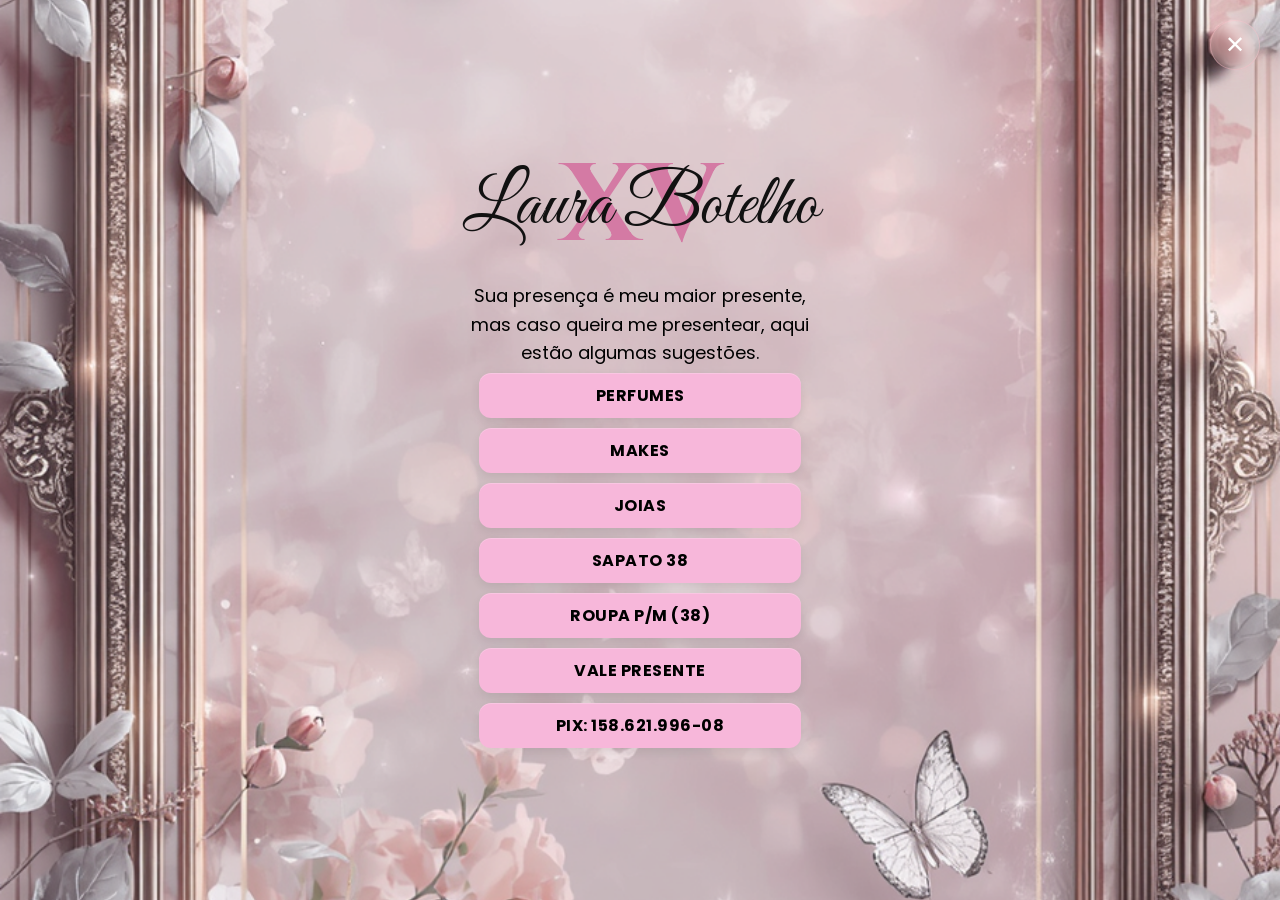
==== index3.html @ 1e41a75f "Add files via upload" ====
<!DOCTYPE html>
<html lang="pt-BR">

<head>
    <meta charset="UTF-8">
    <meta name="viewport" content="width=device-width, initial-scale=1.0">

    <title>Lista de Presentes - Laura XV</title>

    <link
        href="https://fonts.googleapis.com/css2?family=Cinzel:wght@500;700&family=Great+Vibes&family=Poppins:wght@300;400;600;700&display=swap"
        rel="stylesheet">

    <style>
        * {
            margin: 0;
            padding: 0;
            box-sizing: border-box;
        }

        body {
            min-height: 100vh;
            font-family: 'Poppins', sans-serif;
            overflow-x: hidden;

            background-image: url(video/3.jpg);
            background-size: cover;
            background-position: center;
            background-repeat: no-repeat;
            background-attachment: fixed;

            /* Centraliza o conteúdo vertical e horizontalmente */
            display: flex;
            justify-content: center;
            align-items: center;
        }

        /* Faixas rosas superiores */
        .top-ribbon {
            position: absolute;
            top: 0;
            right: 0;
            width: 220px;
            height: 220px;
            pointer-events: none;
        }

        #voltarBtn {
            position: fixed;
            top: 20px;
            right: 20px;

            width: 50px;
            height: 50px;

            border: 1px solid rgba(255, 192, 203, .4);
            border-radius: 50%;

            background: rgba(255, 255, 255, .08);
            backdrop-filter: blur(6px);
            -webkit-backdrop-filter: blur(6px);
            /* Suporte para Safari (iOS) */

            color: #fff;
            font-size: 24px;

            cursor: pointer;
            z-index: 99999;

            box-shadow:
                0 0 20px rgba(255, 192, 203, .25),
                inset 0 0 10px rgba(255, 255, 255, .05);

            transition: .3s ease;
            display: flex;
            align-items: center;
            justify-content: center;
        }

        #voltarBtn:hover {
            transform: scale(1.08);
            background: rgba(255, 192, 203, .15);
            box-shadow:
                0 0 30px rgba(255, 192, 203, .5),
                0 0 10px rgba(255, 255, 255, .2);
        }

        /* Container principal ajustado */
        .container {
            width: 100%;
            max-width: 450px;
            /* Largura ideal para leitura e clique */
            padding: 40px 24px;
            margin: auto;
            text-align: center;
        }

        /* Logo XV */
        .logo {
            position: relative;
            text-align: center;
            margin-bottom: 40px;
        }

        .logo .xv {
            font-family: 'Cinzel', serif;
            font-size: 110px;
            color: #d47aa4;
            line-height: 1;
            font-weight: 700;
            margin-bottom: 100px;
        }

        .logo .nome {
            position: absolute;
            left: 50%;
            top: 50%;
            transform: translate(-50%, -50%);
            font-family: 'Great Vibes', cursive;
            font-size: 72px;
            color: #111;
            white-space: nowrap;
        }

        /* Texto descritivo */
        .descricao {
            text-align: center;
            color: #000000;
            font-size: 18px;
            line-height: 1.6;
            margin-bottom: 55px;
            padding: 0 10px;
            margin-top: -80px;
        }

        /* Lista de Botões */
        .lista {
            display: flex;
            flex-direction: column;
            align-items: center;
            gap: 10px;
            /* Espaço perfeito entre os botões */
            margin-top: -50px;
        }

        .btn {
            display: flex;
            align-items: center;
            justify-content: center;
            width: 80%;
            height: 45px;
            /* Altura ideal para clique com o polegar */
            background: #f7b7da;
            color: black;
            text-decoration: none;
            border-radius: 12px;
            font-size: 16px;
            font-weight: 700;
            text-transform: uppercase;
            letter-spacing: 0.5px;

            box-shadow:
                0 4px 10px rgba(0, 0, 0, .08),
                inset 0 1px 0 rgba(255, 255, 255, .2);

            transition: transform 0.2s, background-color 0.2s;
            -webkit-tap-highlight-color: transparent;
            /* Remove o flash azul ao tocar no celular */
        }

        .btn:hover,
        .btn:active {
            background: #aa5384;
            color: white;
        }

        .btn:active {
            transform: scale(0.98);
            /* Efeito de clique físico no celular */
        }

        /* === Customização e Responsividade para Telas Pequenas (Celulares) === */
        @media (max-width: 480px) {
            .container {
                padding: 30px 20px;
            }

            #voltarBtn {
                top: 15px;
                right: 15px;
                width: 44px;
                height: 44px;
                font-size: 20px;
            }

            .logo {
                margin-bottom: 30px;
            }

            .logo .xv {
                font-size: 85px;
            }

            .logo .nome {
                font-size: 54px;
            }

            .descricao {
                font-size: 15px;
                margin-bottom: 25px;
            }

            .btn {
                height: 48px;
                /* Mantém uma área de toque excelente */
                font-size: 14px;
                border-radius: 10px;
            }
        }
    </style>
</head>

<body>

    <div class="top-ribbon"></div>

    <div class="container">
        <button onclick="window.location.href='index.html'" id="voltarBtn" aria-label="Voltar">
            ✕
        </button>

        <div class="logo">
            <div class="xv">XV</div>
            <div class="nome">Laura Botelho</div>
        </div>

        <p class="descricao">
            Sua presença é meu maior presente,<br>
            mas caso queira me presentear, aqui<br>
            estão algumas sugestões.
        </p>

        <div class="lista">
            <a href="#" class="btn">Perfumes</a>
            <a href="#" class="btn">Makes</a>
            <a href="#" class="btn">Joias</a>
            <a href="#" class="btn">Sapato 38</a>
            <a href="#" class="btn">Roupa P/M (38)</a>
            <a href="#" class="btn">Vale Presente</a>
            <a href="#" class="btn">PIX: 158.621.996-08</a>
        </div>
    </div>

</body>

</html>
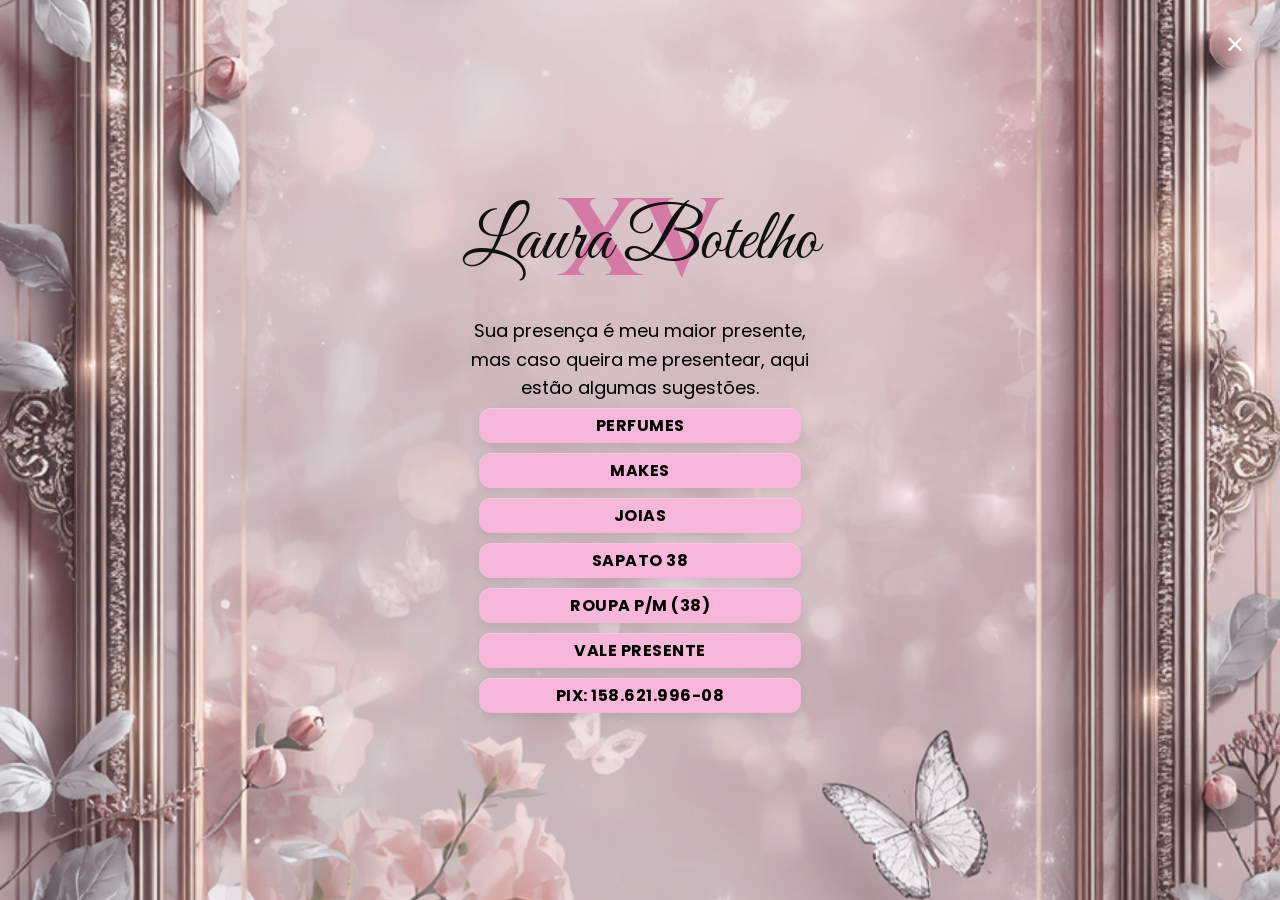
==== commit 6b1cd16d: "Add files via upload" ====
--- a/index3.html
+++ b/index3.html
@@ -148,7 +148,7 @@
             align-items: center;
             justify-content: center;
             width: 80%;
-            height: 45px;
+            height: 35px;
             /* Altura ideal para clique com o polegar */
             background: #f7b7da;
             color: black;
@@ -199,6 +199,7 @@
 
             .logo .xv {
                 font-size: 85px;
+                margin-top: -80px;
             }
 
             .logo .nome {
@@ -207,11 +208,11 @@
 
             .descricao {
                 font-size: 15px;
-                margin-bottom: 25px;
+                margin-bottom: 55px;
             }
 
             .btn {
-                height: 48px;
+                height: 38px;
                 /* Mantém uma área de toque excelente */
                 font-size: 14px;
                 border-radius: 10px;
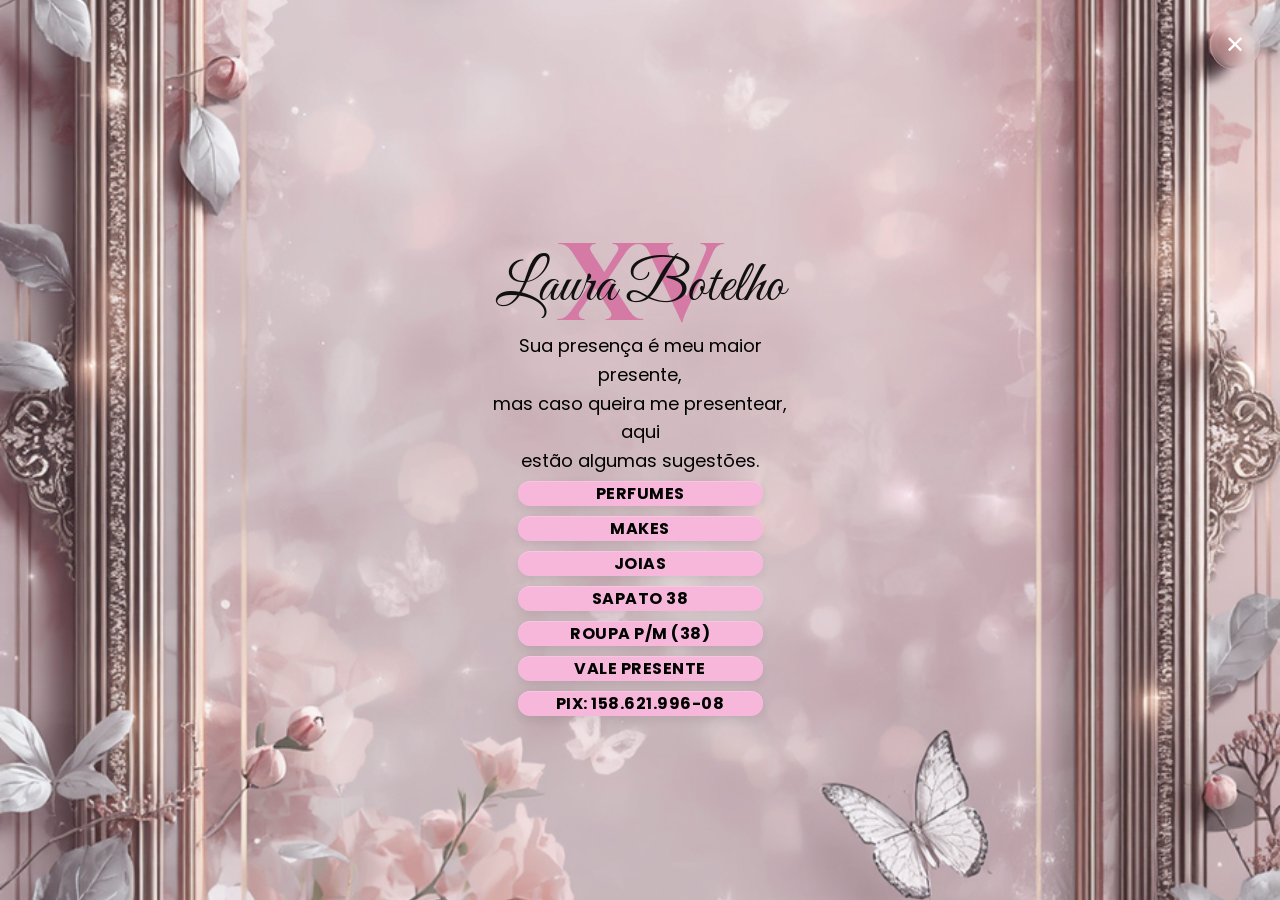
==== commit 75e015e4: "Add files via upload" ====
--- a/index3.html
+++ b/index3.html
@@ -88,11 +88,8 @@
         /* Container principal ajustado */
         .container {
             width: 100%;
-            max-width: 450px;
-            /* Largura ideal para leitura e clique */
-            padding: 40px 24px;
-            margin: auto;
-            text-align: center;
+            max-width: 390px;
+            padding: 28px 20px 40px;
         }
 
         /* Logo XV */
@@ -100,6 +97,7 @@
             position: relative;
             text-align: center;
             margin-bottom: 40px;
+            margin-top: 60px;
         }
 
         .logo .xv {
@@ -108,7 +106,8 @@
             color: #d47aa4;
             line-height: 1;
             font-weight: 700;
-            margin-bottom: 100px;
+            margin-bottom: 70px;
+
         }
 
         .logo .nome {
@@ -117,7 +116,9 @@
             top: 50%;
             transform: translate(-50%, -50%);
             font-family: 'Great Vibes', cursive;
-            font-size: 72px;
+            font-size: 58px;
+            width: 100%;
+            text-align: center;
             color: #111;
             white-space: nowrap;
         }
@@ -131,6 +132,9 @@
             margin-bottom: 55px;
             padding: 0 10px;
             margin-top: -80px;
+            display: flex;
+            justify-content: center;
+            align-items: center;
         }
 
         /* Lista de Botões */
@@ -147,8 +151,8 @@
             display: flex;
             align-items: center;
             justify-content: center;
-            width: 80%;
-            height: 35px;
+            width: 70%;
+            height: 25px;
             /* Altura ideal para clique com o polegar */
             background: #f7b7da;
             color: black;
@@ -203,16 +207,17 @@
             }
 
             .logo .nome {
-                font-size: 54px;
+                font-size: 52px;
+
             }
 
             .descricao {
-                font-size: 15px;
+                font-size: 13px;
                 margin-bottom: 55px;
             }
 
             .btn {
-                height: 38px;
+                height: 28px;
                 /* Mantém uma área de toque excelente */
                 font-size: 14px;
                 border-radius: 10px;
